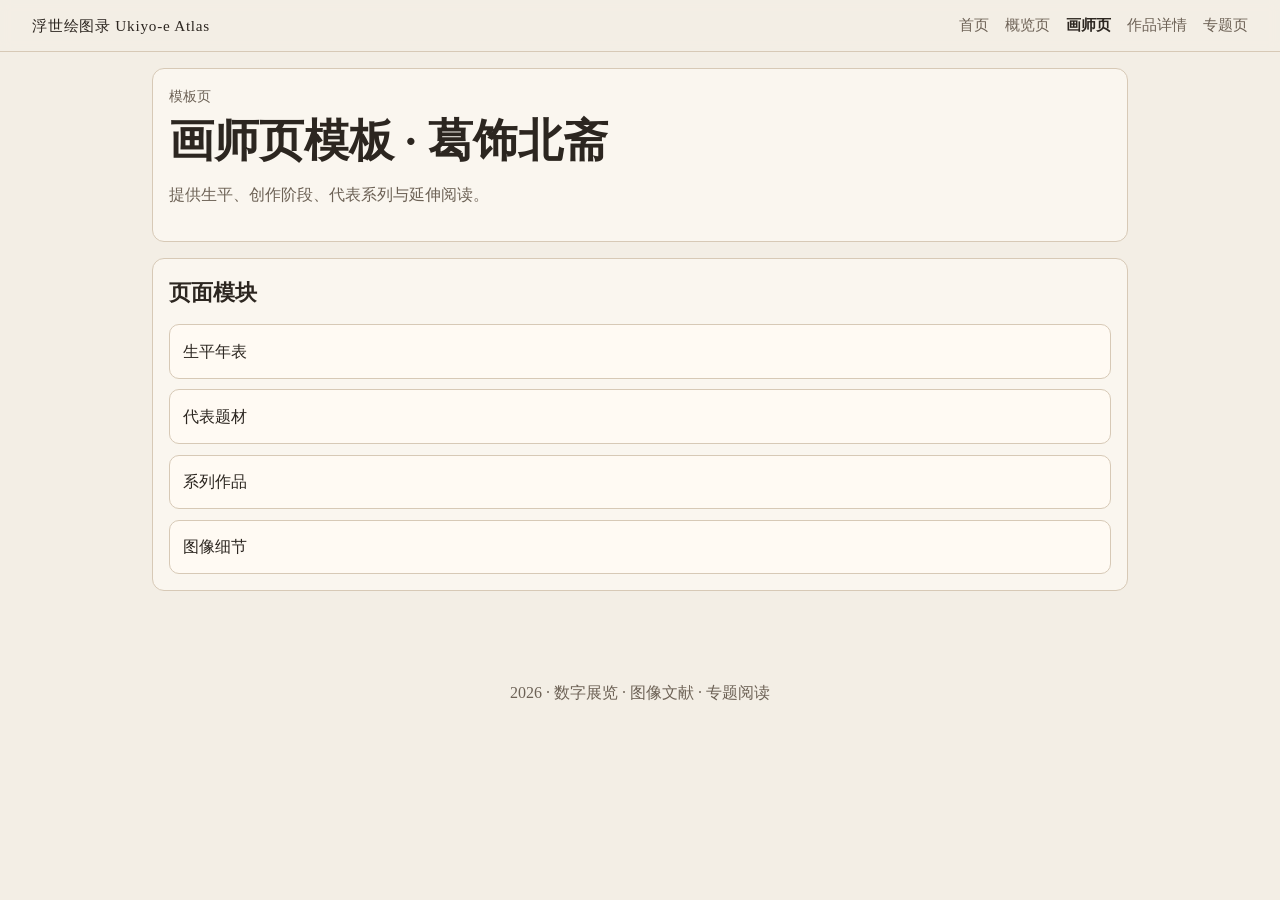
==== artist.html @ f5aefd1b "feat: build ukiyo-e themed frontend demo and page templates" ====
<!doctype html>
<html lang="zh-CN">
  <head>
    <meta charset="UTF-8" />
    <meta name="viewport" content="width=device-width, initial-scale=1.0" />
    <title>画师页模板 · 浮世绘图录</title>
    <link rel="stylesheet" href="styles.css" />
  </head>
  <body data-page="artist">
    <header class="site-header">
      <a class="brand" href="index.html" id="site-name"></a>
      <button class="menu-toggle" id="menu-toggle" aria-expanded="false" aria-controls="site-nav">目录</button>
      <nav class="site-nav" id="site-nav" aria-label="主导航"></nav>
    </header>
    <main>
      <section class="panel">
        <p class="kicker">模板页</p>
        <h1 id="template-title"></h1>
        <p class="lead" id="template-intro"></p>
      </section>
      <section class="panel" aria-labelledby="artist-modules-title">
        <h2 id="artist-modules-title">页面模块</h2>
        <ul class="module-list" id="artist-sections"></ul>
      </section>
    </main>
    <footer class="site-footer" id="footer"></footer>
    <script type="module" src="main.js"></script>
  </body>
</html>
---- styles.css ----
:root {
  --bg: #f3eee5;
  --paper: #faf6ef;
  --ink: #2c2620;
  --muted: #6d6256;
  --line: #d7c9b6;
  --accent: #7f2f2a;
  --accent-soft: #efe2d4;
  --radius: 12px;
  --container: 1040px;
}

* {
  box-sizing: border-box;
}

body {
  margin: 0;
  font-family: 'Noto Serif SC', 'Songti SC', serif;
  color: var(--ink);
  background: var(--bg);
  line-height: 1.7;
}

a {
  color: inherit;
}

.site-header {
  position: sticky;
  top: 0;
  z-index: 10;
  display: flex;
  align-items: center;
  justify-content: space-between;
  gap: 0.75rem;
  padding: 0.8rem 1rem;
  border-bottom: 1px solid var(--line);
  background: rgba(243, 238, 229, 0.92);
  backdrop-filter: blur(6px);
}

.brand {
  text-decoration: none;
  font-size: 0.95rem;
  letter-spacing: 0.05em;
}

.menu-toggle {
  border: 1px solid var(--line);
  background: var(--paper);
  color: var(--ink);
  border-radius: 999px;
  padding: 0.3rem 0.8rem;
}

.site-nav {
  display: none;
  position: absolute;
  top: 3.5rem;
  left: 1rem;
  right: 1rem;
  background: var(--paper);
  border: 1px solid var(--line);
  border-radius: var(--radius);
  padding: 0.75rem;
  box-shadow: 0 10px 24px rgba(44, 38, 32, 0.08);
}

.site-nav.open {
  display: grid;
  gap: 0.4rem;
}

.site-nav a {
  text-decoration: none;
  color: var(--muted);
  font-size: 0.92rem;
}

.site-nav [aria-current='page'] {
  color: var(--ink);
  font-weight: 600;
}

main {
  width: min(100%, var(--container));
  margin: 0 auto;
  padding: 1rem 1rem 3rem;
}

.panel {
  background: var(--paper);
  border: 1px solid var(--line);
  border-radius: var(--radius);
  padding: 1rem;
  margin-bottom: 1rem;
}

.kicker,
.meta {
  margin: 0;
  color: var(--muted);
  font-size: 0.85rem;
}

h1,
h2,
h3,
p {
  margin-top: 0;
}

h1 {
  font-size: clamp(1.8rem, 8vw, 2.8rem);
  line-height: 1.2;
  margin: 0.4rem 0 0.8rem;
}

h2 {
  margin-bottom: 0.8rem;
  font-size: 1.35rem;
}

.lead {
  color: var(--muted);
}

.actions {
  display: flex;
  flex-wrap: wrap;
  gap: 0.6rem;
}

.button {
  text-decoration: none;
  border-radius: 999px;
  min-height: 40px;
  display: inline-flex;
  align-items: center;
  padding: 0.4rem 0.9rem;
  border: 1px solid transparent;
}

.button-primary {
  background: var(--accent);
  color: #fff;
}

.button-secondary {
  border-color: var(--line);
}

.card-grid,
.genre-grid,
.stat-grid {
  display: grid;
  gap: 0.75rem;
}

.card,
.genre-item,
.module-list li,
.stat-grid li {
  border: 1px solid var(--line);
  border-radius: 10px;
  background: #fffaf3;
  padding: 0.8rem;
}

.card h3,
.genre-item h3 {
  margin: 0.3rem 0;
  font-size: 1.06rem;
}

.card p,
.genre-item p {
  margin: 0;
  color: var(--muted);
}

.genre-item span {
  font-size: 1.2rem;
  color: var(--accent);
}

.stack p:last-child {
  margin-bottom: 0;
}

.module-list,
.stat-grid {
  list-style: none;
  margin: 0;
  padding: 0;
  display: grid;
  gap: 0.65rem;
}

.template-links {
  display: grid;
  gap: 0.6rem;
}

.template-links a,
.text-link {
  color: var(--accent);
}

.site-footer {
  text-align: center;
  color: var(--muted);
  padding: 1.5rem 1rem 2rem;
}

@media (min-width: 760px) {
  .site-header {
    padding-inline: 2rem;
  }

  .menu-toggle {
    display: none;
  }

  .site-nav {
    display: flex;
    position: static;
    border: none;
    box-shadow: none;
    background: transparent;
    padding: 0;
    gap: 1rem;
  }

  main {
    padding-inline: 2rem;
  }

  .card-grid,
  .genre-grid {
    grid-template-columns: repeat(2, minmax(0, 1fr));
  }

  .stat-grid {
    grid-template-columns: repeat(3, minmax(0, 1fr));
  }
}

@media (min-width: 1080px) {
  .card-grid,
  .genre-grid {
    grid-template-columns: repeat(3, minmax(0, 1fr));
  }
}
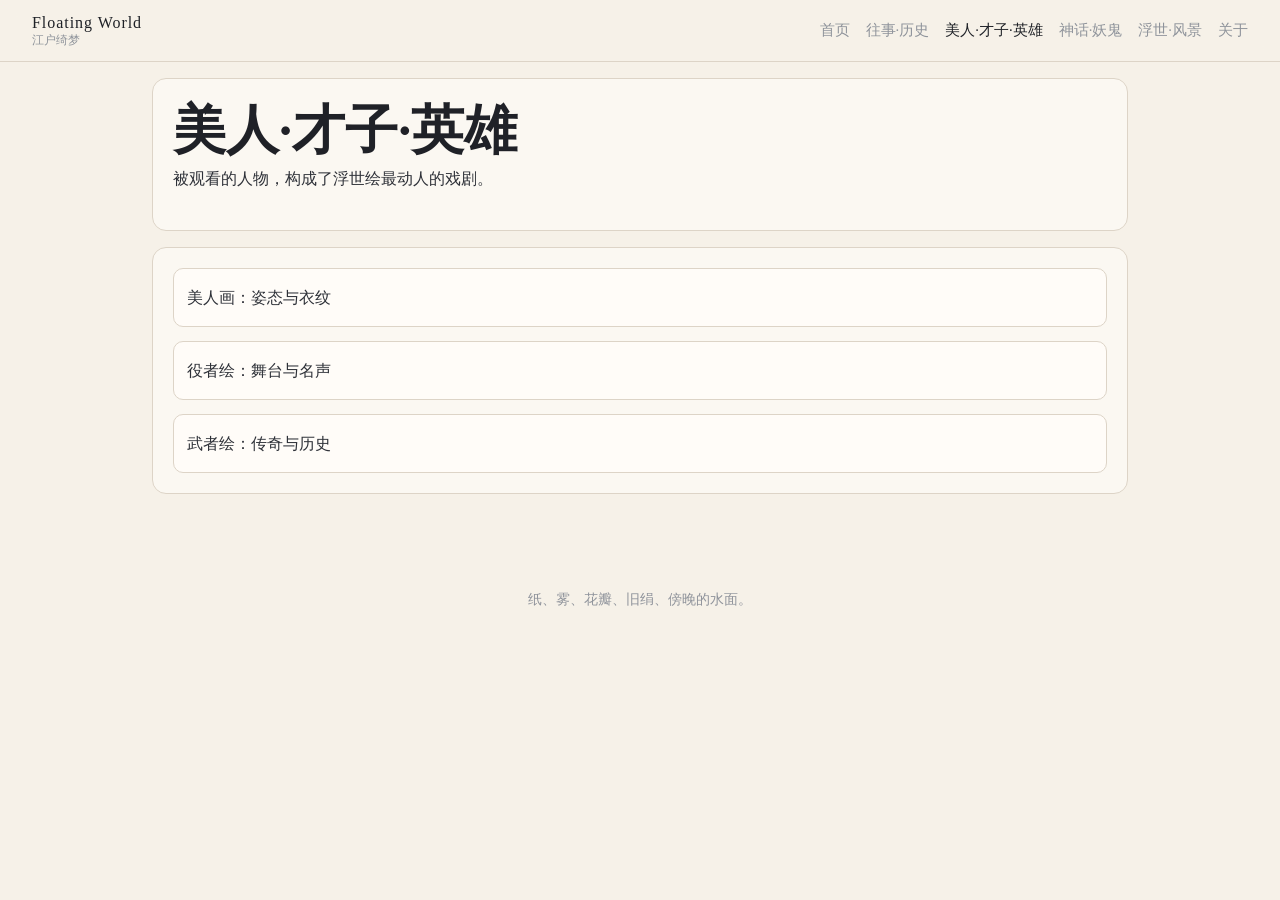
==== commit f0dd2f98: "refactor: align site narrative, navigation, and visual tone" ====
--- a/artist.html
+++ b/artist.html
@@ -3,25 +3,18 @@
   <head>
     <meta charset="UTF-8" />
     <meta name="viewport" content="width=device-width, initial-scale=1.0" />
-    <title>画师页模板 · 浮世绘图录</title>
+    <title>美人·才子·英雄 · Floating World</title>
     <link rel="stylesheet" href="styles.css" />
   </head>
   <body data-page="artist">
     <header class="site-header">
-      <a class="brand" href="index.html" id="site-name"></a>
+      <a class="brand" href="index.html"><span id="site-name"></span><small id="site-zh-name"></small></a>
       <button class="menu-toggle" id="menu-toggle" aria-expanded="false" aria-controls="site-nav">目录</button>
       <nav class="site-nav" id="site-nav" aria-label="主导航"></nav>
     </header>
     <main>
-      <section class="panel">
-        <p class="kicker">模板页</p>
-        <h1 id="template-title"></h1>
-        <p class="lead" id="template-intro"></p>
-      </section>
-      <section class="panel" aria-labelledby="artist-modules-title">
-        <h2 id="artist-modules-title">页面模块</h2>
-        <ul class="module-list" id="artist-sections"></ul>
-      </section>
+      <section class="panel page-intro"><h1 id="page-title"></h1><p class="lead" id="page-intro"></p></section>
+      <section class="panel"><ul class="module-list" id="page-blocks"></ul></section>
     </main>
     <footer class="site-footer" id="footer"></footer>
     <script type="module" src="main.js"></script>
--- a/styles.css
+++ b/styles.css
@@ -1,255 +1,198 @@
 :root {
-  --bg: #f3eee5;
-  --paper: #faf6ef;
-  --ink: #2c2620;
-  --muted: #6d6256;
-  --line: #d7c9b6;
-  --accent: #7f2f2a;
-  --accent-soft: #efe2d4;
-  --radius: 12px;
+  --bg-paper: #f6f1e8;
+  --paper: #fbf8f2;
+  --ink-soft: #2e3138;
+  --ink-main: #1f2127;
+  --mist: #8f939b;
+  --indigo: #64759a;
+  --faded-red: #a06362;
+  --lotus: #d7c2c6;
+  --gold-light: #d6c496;
+  --line: #ddd4c7;
+  --radius: 14px;
   --container: 1040px;
 }
 
-* {
-  box-sizing: border-box;
-}
+* { box-sizing: border-box; }
 
 body {
   margin: 0;
   font-family: 'Noto Serif SC', 'Songti SC', serif;
-  color: var(--ink);
-  background: var(--bg);
-  line-height: 1.7;
+  background: var(--bg-paper);
+  color: var(--ink-main);
+  line-height: 1.95;
 }
 
-a {
-  color: inherit;
-}
+a { color: inherit; }
 
 .site-header {
   position: sticky;
   top: 0;
   z-index: 10;
   display: flex;
+  justify-content: space-between;
   align-items: center;
-  justify-content: space-between;
-  gap: 0.75rem;
+  gap: 0.6rem;
   padding: 0.8rem 1rem;
   border-bottom: 1px solid var(--line);
-  background: rgba(243, 238, 229, 0.92);
-  backdrop-filter: blur(6px);
+  background: rgba(246, 241, 232, 0.93);
+  backdrop-filter: blur(8px);
 }
 
 .brand {
   text-decoration: none;
-  font-size: 0.95rem;
-  letter-spacing: 0.05em;
+  display: inline-grid;
+  line-height: 1.25;
 }
+
+.brand span { font-size: 1rem; letter-spacing: 0.06em; }
+.brand small { color: var(--mist); font-size: 0.78rem; }
 
 .menu-toggle {
   border: 1px solid var(--line);
-  background: var(--paper);
-  color: var(--ink);
   border-radius: 999px;
   padding: 0.3rem 0.8rem;
+  background: var(--paper);
+  color: var(--ink-soft);
 }
 
 .site-nav {
   display: none;
   position: absolute;
   top: 3.5rem;
+  right: 1rem;
   left: 1rem;
-  right: 1rem;
-  background: var(--paper);
   border: 1px solid var(--line);
   border-radius: var(--radius);
-  padding: 0.75rem;
-  box-shadow: 0 10px 24px rgba(44, 38, 32, 0.08);
+  background: var(--paper);
+  padding: 0.8rem;
 }
 
-.site-nav.open {
-  display: grid;
-  gap: 0.4rem;
-}
-
-.site-nav a {
-  text-decoration: none;
-  color: var(--muted);
-  font-size: 0.92rem;
-}
-
-.site-nav [aria-current='page'] {
-  color: var(--ink);
-  font-weight: 600;
-}
+.site-nav.open { display: grid; gap: 0.35rem; }
+.site-nav a { text-decoration: none; color: var(--mist); font-size: 0.92rem; }
+.site-nav [aria-current='page'] { color: var(--ink-main); }
 
 main {
   width: min(100%, var(--container));
   margin: 0 auto;
-  padding: 1rem 1rem 3rem;
+  padding: 1rem 1rem 3.5rem;
 }
 
 .panel {
   background: var(--paper);
   border: 1px solid var(--line);
   border-radius: var(--radius);
-  padding: 1rem;
+  padding: 1.25rem;
   margin-bottom: 1rem;
 }
 
-.kicker,
-.meta {
-  margin: 0;
-  color: var(--muted);
-  font-size: 0.85rem;
+.hero-panel {
+  min-height: 72vh;
+  display: grid;
+  place-content: center;
+  gap: 0.85rem;
+  text-align: center;
 }
 
-h1,
-h2,
-h3,
-p {
-  margin-top: 0;
-}
+h1, h2, h3, p { margin-top: 0; }
+h1 { font-size: clamp(2rem, 10vw, 3.3rem); line-height: 1.2; margin-bottom: 0; }
+h2 { font-size: 1.28rem; margin-bottom: 0.9rem; }
 
-h1 {
-  font-size: clamp(1.8rem, 8vw, 2.8rem);
-  line-height: 1.2;
-  margin: 0.4rem 0 0.8rem;
-}
+.hero-subtitle,
+.lead,
+.kicker,
+.module-list li { color: var(--ink-soft); }
 
-h2 {
-  margin-bottom: 0.8rem;
-  font-size: 1.35rem;
-}
-
-.lead {
-  color: var(--muted);
-}
-
-.actions {
-  display: flex;
-  flex-wrap: wrap;
-  gap: 0.6rem;
+.hero-subtitle {
+  max-width: 36ch;
+  margin: 0 auto;
+  font-size: 1rem;
 }
 
 .button {
+  display: inline-flex;
+  justify-self: center;
   text-decoration: none;
+  min-height: 42px;
+  align-items: center;
+  padding: 0.45rem 1rem;
   border-radius: 999px;
-  min-height: 40px;
-  display: inline-flex;
-  align-items: center;
-  padding: 0.4rem 0.9rem;
   border: 1px solid transparent;
 }
 
-.button-primary {
-  background: var(--accent);
-  color: #fff;
+.button-primary { background: var(--indigo); color: #fff; }
+
+.card-grid,
+.image-grid,
+.module-list { display: grid; gap: 0.9rem; }
+
+.card {
+  border: 1px solid var(--line);
+  border-radius: 10px;
+  background: #fffcf8;
+  padding: 0.9rem;
+  text-decoration: none;
 }
 
-.button-secondary {
-  border-color: var(--line);
+.portal-card h3 { margin: 0 0 0.3rem; font-size: 1.05rem; }
+.portal-card p { margin: 0; color: var(--mist); }
+
+.image-card { margin: 0; }
+
+.image-placeholder {
+  width: 100%;
+  aspect-ratio: 4 / 5;
+  border-radius: 10px;
+  border: 1px solid var(--line);
+  margin-bottom: 0.55rem;
+  background-size: cover;
 }
 
-.card-grid,
-.genre-grid,
-.stat-grid {
-  display: grid;
-  gap: 0.75rem;
-}
+.image-1 { background-image: linear-gradient(145deg, #d7e0ee, #8ba0c2 48%, #f3eee4); }
+.image-2 { background-image: linear-gradient(145deg, #e8ddd6, #9b8ea1 52%, #f4eee3); }
+.image-3 { background-image: linear-gradient(145deg, #d6d2c8, #7f8998 44%, #efe6d8); }
 
-.card,
-.genre-item,
-.module-list li,
-.stat-grid li {
-  border: 1px solid var(--line);
-  border-radius: 10px;
-  background: #fffaf3;
-  padding: 0.8rem;
-}
+figcaption strong { display: block; font-weight: 600; }
+figcaption span { color: var(--mist); font-size: 0.92rem; }
 
-.card h3,
-.genre-item h3 {
-  margin: 0.3rem 0;
-  font-size: 1.06rem;
-}
+.preface p { margin-bottom: 0.5rem; }
+.about-copy p { margin-bottom: 1rem; }
 
-.card p,
-.genre-item p {
-  margin: 0;
-  color: var(--muted);
-}
-
-.genre-item span {
-  font-size: 1.2rem;
-  color: var(--accent);
-}
-
-.stack p:last-child {
-  margin-bottom: 0;
-}
-
-.module-list,
-.stat-grid {
+.module-list {
   list-style: none;
   margin: 0;
   padding: 0;
-  display: grid;
-  gap: 0.65rem;
 }
 
-.template-links {
-  display: grid;
-  gap: 0.6rem;
-}
-
-.template-links a,
-.text-link {
-  color: var(--accent);
+.module-list li {
+  border: 1px solid var(--line);
+  border-radius: 10px;
+  background: #fffcf8;
+  padding: 0.8rem;
 }
 
 .site-footer {
   text-align: center;
-  color: var(--muted);
-  padding: 1.5rem 1rem 2rem;
+  color: var(--mist);
+  padding: 1.2rem 1rem 2rem;
+  font-size: 0.9rem;
 }
 
 @media (min-width: 760px) {
-  .site-header {
-    padding-inline: 2rem;
-  }
-
-  .menu-toggle {
-    display: none;
-  }
+  .site-header { padding-inline: 2rem; }
+  .menu-toggle { display: none; }
 
   .site-nav {
     display: flex;
     position: static;
+    background: transparent;
     border: none;
-    box-shadow: none;
-    background: transparent;
     padding: 0;
     gap: 1rem;
   }
 
-  main {
-    padding-inline: 2rem;
-  }
+  main { padding-inline: 2rem; }
 
-  .card-grid,
-  .genre-grid {
-    grid-template-columns: repeat(2, minmax(0, 1fr));
-  }
-
-  .stat-grid {
-    grid-template-columns: repeat(3, minmax(0, 1fr));
-  }
+  .card-grid { grid-template-columns: repeat(2, minmax(0, 1fr)); }
+  .image-grid { grid-template-columns: repeat(3, minmax(0, 1fr)); }
 }
-
-@media (min-width: 1080px) {
-  .card-grid,
-  .genre-grid {
-    grid-template-columns: repeat(3, minmax(0, 1fr));
-  }
-}
